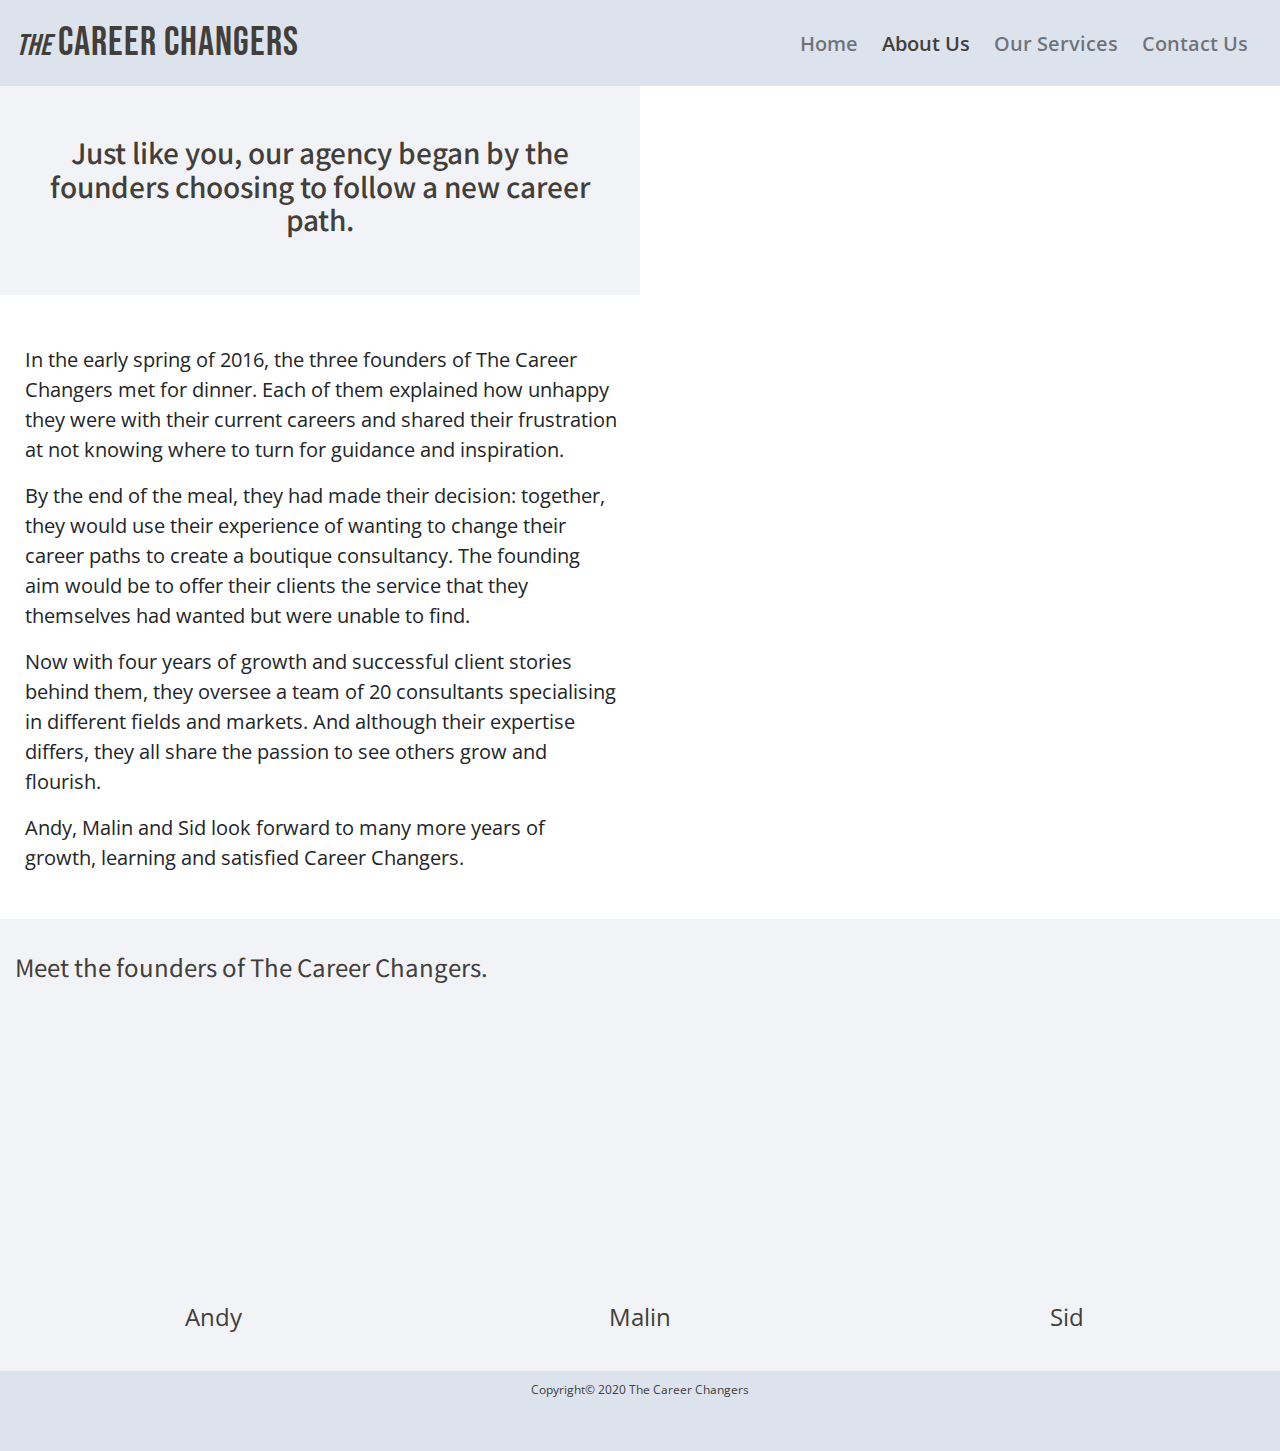
==== about.html @ 70f111f3 "docs: continued to edit the founders section, making the images rounded at the edges and added a hov" ====
<!DOCTYPE html>
<html lang="en">
  <head>
    <meta charset="UTF-8" />
    <meta name="viewport" content="width=device-width, initial-scale=1.0" />
    <meta http-equiv="X-UA-Compatible" content="ie=edge" />
    <link
      rel="stylesheet"
      href="https://stackpath.bootstrapcdn.com/bootstrap/4.3.1/css/bootstrap.min.css"
      integrity="sha384-ggOyR0iXCbMQv3Xipma34MD+dH/1fQ784/j6cY/iJTQUOhcWr7x9JvoRxT2MZw1T"
      crossorigin="anonymous"
    />
    <link
      rel="stylesheet"
      href="https://use.fontawesome.com/releases/v5.6.1/css/all.css"
      integrity="sha384-gfdkjb5BdAXd+lj+gudLWI+BXq4IuLW5IT+brZEZsLFm++aCMlF1V92rMkPaX4PP"
      crossorigin="anonymous"
    />
    <link rel="stylesheet" href="assets/css/style.css" />
    <title>The Career Changers</title>
  </head>

  <body>
    <div id="container">
      <!--Header section: includes navbar with logo within. Navbar template from Bootstrap 4-->
      <nav class="navbar menu-bar navbar-light navbar-expand-lg">
        <!-- Logo -->
        <a class="navbar-brand logo-style" id="logo-hover" href="index.html"
          ><span>The</span> Career Changers</a
        >
        <!--Toggle button-->
        <button
          class="navbar-toggler menu-burger-icon"
          type="button"
          data-toggle="collapse"
          data-target="#navbarNav"
          aria-controls="navbarNav"
          aria-expanded="false"
          aria-label="Toggle navigation"
        >
          <span class="navbar-toggler-icon"></span>
        </button>
        <!--Collapsible navbar content-->
        <div class="collapse navbar-collapse" id="navbarNav">
          <ul class="navbar-nav ml-auto" id="menu-hover">
            <li class="nav-item mr-2">
              <a class="nav-link menu-item" href="index.html">Home</a>
            </li>
            <li class="nav-item mr-2 active">
              <a class="nav-link menu-item" href="about.html"
                >About Us<span class="sr-only">(current)</span></a
              >
            </li>
            <li class="nav-item mr-2">
              <a class="nav-link menu-item" href="services.html"
                >Our Services</a
              >
            </li>
            <li class="nav-item mr-2">
              <a class="nav-link menu-item" href="contact.html">Contact Us</a>
            </li>
          </ul>
        </div>
      </nav>

      <!--Staircase section-->
      <section class="container-fluid p-0">
        <div class="row no-gutters">
          <div class="col-12 col-lg-6 staircase-title-bg">
            <div class="staircase-text">
              <div class="staircase-title">
                <h3>
                  Just like you, our agency began by the founders choosing to
                  follow a new career path.
                </h3>
              </div>
              <!--
              <hr
                  class="standard-divider staircase-divider"
                  id="staircase-divider-sm"
                />
                -->
              <div class="staircase-info staircase-info-bg">
                <p>
                  In the early spring of 2016, the three founders of The Career
                  Changers met for dinner. Each of them explained how unhappy
                  they were with their current careers and shared their
                  frustration at not knowing where to turn for guidance and
                  inspiration.
                </p>
                <p>
                  By the end of the meal, they had made their decision:
                  together, they would use their experience of wanting to change
                  their career paths to create a boutique consultancy. The
                  founding aim would be to offer their clients the service that
                  they themselves had wanted but were unable to find.
                </p>
                <p>
                  Now with four years of growth and successful client stories
                  behind them, they oversee a team of 20 consultants
                  specialising in different fields and markets. And although
                  their expertise differs, they all share the passion to see
                  others grow and flourish.
                </p>
                <p>
                  Andy, Malin and Sid look forward to many more years of growth,
                  learning and satisfied Career Changers.
                </p>
              </div>
            </div>
          </div>
          <div class="col-12 col-lg-6 staircase-photo staircase-md"></div>
        </div>
      </section>

      <!--Founders section: images placed in divs so they are the same size (some are landscape, others portrait)-->
      <section class="container-fluid founders-section-bg">
          <div class="row">
            <div class="col-12">
              <h2 class="founders-title">
                Meet the founders of The Career Changers.
              </h2>
              <!--
              <hr class="standard-divider divider-position" /> -->
            </div>
          </div>
          <div class="row founders-details">
            <div class="col-12 col-md-4">
              <div class="founders-photos">
                <div id="founder-andy"></div>
                <p class="founder-names">Andy</p>
              </div>
            </div>
            <div class="col-12 col-md-4">
              <div class="founders-photos">
              <div id="founder-malin"></div>
                <p class="founder-names">Malin</p>
              </div>
            </div>
            <div class="col-12 col-md-4">
              <div class="founders-photos">
              <div id="founder-sid"></div>
                <p class="founder-names">Sid</p>
              </div>
            </div>
          </div>
      </section>

      <!-- Footer set within a container to keep it at the bottom of the page -->
      <footer id="footer">
        <div class="media-icons">
          <a href="https://www.linkedin.com/" target="_blank"
            ><i class="fab fa-linkedin-in"></i
          ></a>
          <a href="https://twitter.com/" target="_blank"
            ><i class="fab fa-twitter"></i
          ></a>
          <a href="https://www.facebook.com" target="_blank"
            ><i class="fab fa-facebook-f"></i
          ></a>
        </div>
        <div>
          <p>Copyright© 2020 The Career Changers</p>
        </div>
      </footer>
    </div>

    <script
      src="https://code.jquery.com/jquery-3.3.1.slim.min.js"
      integrity="sha384-q8i/X+965DzO0rT7abK41JStQIAqVgRVzpbzo5smXKp4YfRvH+8abtTE1Pi6jizo"
      crossorigin="anonymous"
    ></script>
    <script
      src="https://cdnjs.cloudflare.com/ajax/libs/popper.js/1.14.7/umd/popper.min.js"
      integrity="sha384-UO2eT0CpHqdSJQ6hJty5KVphtPhzWj9WO1clHTMGa3JDZwrnQq4sF86dIHNDz0W1"
      crossorigin="anonymous"
    ></script>
    <script
      src="https://stackpath.bootstrapcdn.com/bootstrap/4.3.1/js/bootstrap.min.js"
      integrity="sha384-JjSmVgyd0p3pXB1rRibZUAYoIIy6OrQ6VrjIEaFf/nJGzIxFDsf4x0xIM+B07jRM"
      crossorigin="anonymous"
    ></script>
  </body>
</html>
---- assets/css/style.css ----
@import url("https://fonts.googleapis.com/css2?family=Bebas+Neue&family=Noto+Sans+KR:wght@100;300;400;500;700;900&family=Open+Sans:ital,wght@0,300;0,400;0,600;0,700;0,800;1,300;1,400;1,600;1,700;1,800&display=swap");

html,
body {
  margin: 0;
  padding: 0;
  height: 100%;
}

/*-------------------------------------------------------- Background colors*/
.menu-bar {
  background-color: #dce3ed;
}

.core-features-bg {
  background-color: rgba(255, 255, 255, 0.28);
}

.footer-bg {
  background-color: #dce3ed;
}

.staircase-title-bg {
  background-color: rgba(203, 211, 223, 0.28);
}

.staircase-info-bg {
  background-color: rgba(255, 255, 255);
}

.founders-section-bg {
  background-color: rgba(203, 211, 223, 0.28);
}

/*-------------------------------------------------------- Font & font styles*/

.menu-bar .logo-style {
  font-size: 40px;
  font-family: "Bebas Neue", cursive;
  color: #433e3a;
  letter-spacing: 1px;
  padding-right: 0;
  margin-right: 0;
}

.menu-item {
  font-family: "Open Sans", sans-serif;
  color: #433e3a;
  font-weight: 600;
  font-size: 20px;
  line-height: 33px;
}

.logo-style span {
  font-style: italic;
  letter-spacing: 0px;
  font-size: 30px;
  color: #433e3a;
}

.statement-section,
.features-title {
  font-family: "Open Sans", sans-serif;
  color: #433e3a;
}

.features-title {
  font-family: "Noto Sans KR", sans-serif;
  font-style: normal;
  font-weight: bold;
  font-size: 24px;
  line-height: 35px;
  color: #433e3a;
}

.statement-section h1 {
  font-weight: 600;
  font-size: 38px;
}

.statement-section p {
  font-weight: 400;
  font-size: 24px;
  line-height: 33px;
  padding-top: 20px;
}

.statement-section .schedule-btn {
  font-family: "Nato Sans Kr", sans-serif;
  color: #433e3a;
}

.features-section .features-title {
  font-weight: 600;
  font-size: 28px;
}

.three-features {
  font-weight: 400;
  font-size: 24px;
  font-family: "Open Sans", sans-serif;
  color: #433e3a;
}

footer p {
  font-size: 12px;
  font-family: "Open Sans", sans-serif;
  color: #433e3a;
}

.media-icons a i {
  color: #433e3a;
}

.staircase-info p {
  font-family: "Open Sans", sans-serif;
  font-style: normal;
  font-weight: 400;
  font-size: 20px;
}

.staircase-title {
  font-family: "Noto Sans KR", sans-serif;
  font-style: normal;
  font-weight: 400;
  color: #433e3a;
  font-size: 30px;
}

.founders-title {
  font-family: "Noto Sans KR", sans-serif;
  font-style: normal;
  font-weight: 400;
  font-size: 24px;
  line-height: 35px;
  color: #433e3a;
}

.founder-names {
font-family: "Open Sans", sans-serif;
  font-style: normal;
  font-weight: 400;
  font-size: 24px;
  color: #433e3a;
}

/*-------------------------------------------------------- Dividers & icons*/

.standard-divider {
  width: 557px;
  height: 0px;
  margin: 0 auto;
  border: 3px solid rgba(67, 62, 58, 0.75);
}

.feature-icons {
  color: #433e3a;
  font-size: 50px;
  margin-bottom: 20px;
}

@media screen and (max-width: 540px) {
  #staircase-divider-sm {
    max-width: 300px;
    border: 2px solid rgba(67, 62, 58, 0.75);
    margin-top: 30px;
    margin-bottom: 30px;
  }
}

/*-------------------------------------------------------- Navbar*/

.menu-bar {
  width: 100%;
  color: #433e3a;
}

.menu-burger-icon {
  border: 0;
}

.navbar-light .navbar-nav .active > .nav-link {
  color: #433e3a;
}

.menu-item-margin {
  margin: 0px 0px 0px 0px;
}

@media screen and (max-width: 540px) {
  .navbar-nav .nav-link {
    padding-left: 5px;
  }
}

#menu-hover a:hover {
  color: #7a94bd;
}

#logo-hover:hover {
  color: #7a94bd;
}

/*-------------------------------------------------------- Footer*/

#container {
  min-height: 100%;
  position: relative;
}

#footer {
  position: absolute;
  bottom: 0;
  width: 100%;
  height: 80px;
  background: #dce3ed;
}

footer p {
  text-align: center;
  margin-bottom: 0;
  padding-bottom: 0;
}

.media-icons {
  margin: 10px 20px 5px 20px;
  letter-spacing: 5px;
  font-size: 23px;
  text-align: center;
}

.media-icons i:hover {
  color: #7a94bd;
}

/*------------------------------------------------------------------------------### index.html ### */

/*-------------------------------------------------------- Hero image section*/

.hero-image {
  background: url("../images/photo-of-a-man-using-laptop-3771790.jpg");
  background-position: center;
  background-repeat: no-repeat;
  background-size: cover;
  width: 100%;
  min-height: 775px;
}

.statement-section {
  position: relative;
  align-items: center;
  justify-content: center;
  padding-top: 90px;
  margin-top: 120px;
  margin-left: 100px;
}

@media screen and (max-width: 720px) {
  .hero-image {
    width: 100%;
  }

  .statement-section {
    position: relative;
    align-items: center;
    justify-content: center;
    padding-top: 90px;
    margin-top: 120px;
    margin-left: 10px;
  }
}

@media screen and (max-width: 540px) {
  .hero-image {
    width: 100%;
    margin: 0 auto;
    background-position-x: 75%;
  }

  .statement-section {
    position: relative;
    align-items: center;
    justify-content: center;
    padding-top: 20px;
    margin-top: 20px;
    margin-left: 10px;
  }

  #btn-sm-screen {
    margin-left: 0px;
    margin-top: 20px;
    background-color: #dce3ed;
    border-color: #dce3ed;
    border-radius: 30px;
  }
}

.schedule-btn {
  background-color: #dce3ed;
  border-color: #dce3ed;
  border-radius: 30px;
  margin-left: 150px;
  margin-top: 30px;
}

.btn-hover:hover {
  background-color: #433e3a;
  border-color: #433e3a;
  color: #dce3ed;
}

/*-------------------------------------------------------- Core features section*/

.features-section {
  position: relative;
  padding-top: 80px;
  padding-bottom: 300px;
}

.features-title {
  position: absolute;
  left: 0;
  right: 0;
  text-align: center;
}

@media screen and (max-width: 720px) {
  .features-section .standard-divider {
    position: relative;
    margin-top: 150px;
  }
}

@media screen and (max-width: 540px) {
  .features-section {
    padding-top: 25px;
    padding-bottom: 150px;
  }
  .features-section .features-title {
    font-weight: 600;
    margin-top: 20px;
  }

  .features-section hr {
    display: none;
  }

  .features-structure {
    margin-top: 80px;
  }

  .features-title {
    position: absolute;
    left: 0;
    right: 0;
    text-align: center;
    margin-left: 20px;
    margin-right: 20px;
  }
}

.divider-position {
  position: relative;
  margin-top: 80px;
}

.features-structure {
  padding-top: 25px;
}

.three-features {
  position: relative;
  margin-top: 80px;
  text-align: center;
}

/*------------------------------------------------------------------------------### about.html ### */

/*-------------------------------------------------------- Staircase section*/

.staircase-title {
  text-align: center;
  margin-top: 50px;
  padding-bottom: 50px;
  margin-left: 30px;
  margin-right: 30px;
}

.staircase-divider {
  margin-top: 50px;
  margin-bottom: 50px;
}

.staircase-info {
  padding-left: 25px;
  padding-right: 22px;
  padding-bottom: 30px;
  padding-top: 50px;
}

.staircase-photo {
  background: url("../images/staircase.png");
  background-position: center;
  background-size: cover;
  background-repeat: no-repeat;
  width: 100%;
  padding-top: 0px;
  padding-left: 0px;
  padding-right: 0px;
  margin-top: 0px;
}

@media screen and (max-width: 540px) {
  .staircase-title {
    margin: 30px 10px 30px 10px;
    padding-bottom: 0px;
  }

  .staircase-info {
    text-align: center;
    font-size: 20px;
    padding-bottom: 20px;
  }

  .staircase-photo {
    padding-top: 0px;
    padding-left: 0px;
    padding-right: 0px;
  }
}

@media screen and (max-width: 991px) {
  .staircase-title {
    margin-top: 70px;
    margin-bottom: 70px;
    padding-bottom: 0px;
  }
  .staircase-md {
    min-height: 300px;
  }
}
/*-------------------------------------------------------- Founders section*/

.founders-section-bg {
    padding-bottom: 100px;
}

.founders-title {
  padding-top: 30px;
  padding-bottom: 30px;
}

.founder-names {
  padding-top: 20px;
}

.founders-details {
    text-align: center;
}

.founders-photos div {
  display: inline-block;
  background-position: center;
  background-repeat: no-repeat;
  width: 250px;
  height: 250px;
  border-radius: 50%;
}

/*---Photos individually sized to crop them to the same format*/

#founder-andy {
  background: url("../images/andy.jpg");
  background-size: 490px;
  background-position-x: 45%;
  background-position-y: 60%;
}

#founder-malin {
  background: url("../images/malin.jpg");
background-size: 250px;
  background-position-x: 45%;
  background-position-y: 30%;
}

#founder-sid {
  background: url("../images/sid.jpg");
  background-size: 290px;
  background-position-x: 40%;
  background-position-y: 20%;
}

.founders-photos div {
    opacity: 1.0;
    transition: 1s ease-in-out;
    -moz-transition: 1s ease-in-out;
    -webkit-transition: 1s ease-in-out;
}

.founders-photos div:hover {
    opacity: 0.7;
    transition: .55s ease-in-out;
    -moz-transition:  .55s ease-in-out;
    -webkit-transition: .55s ease-in-out;
}​
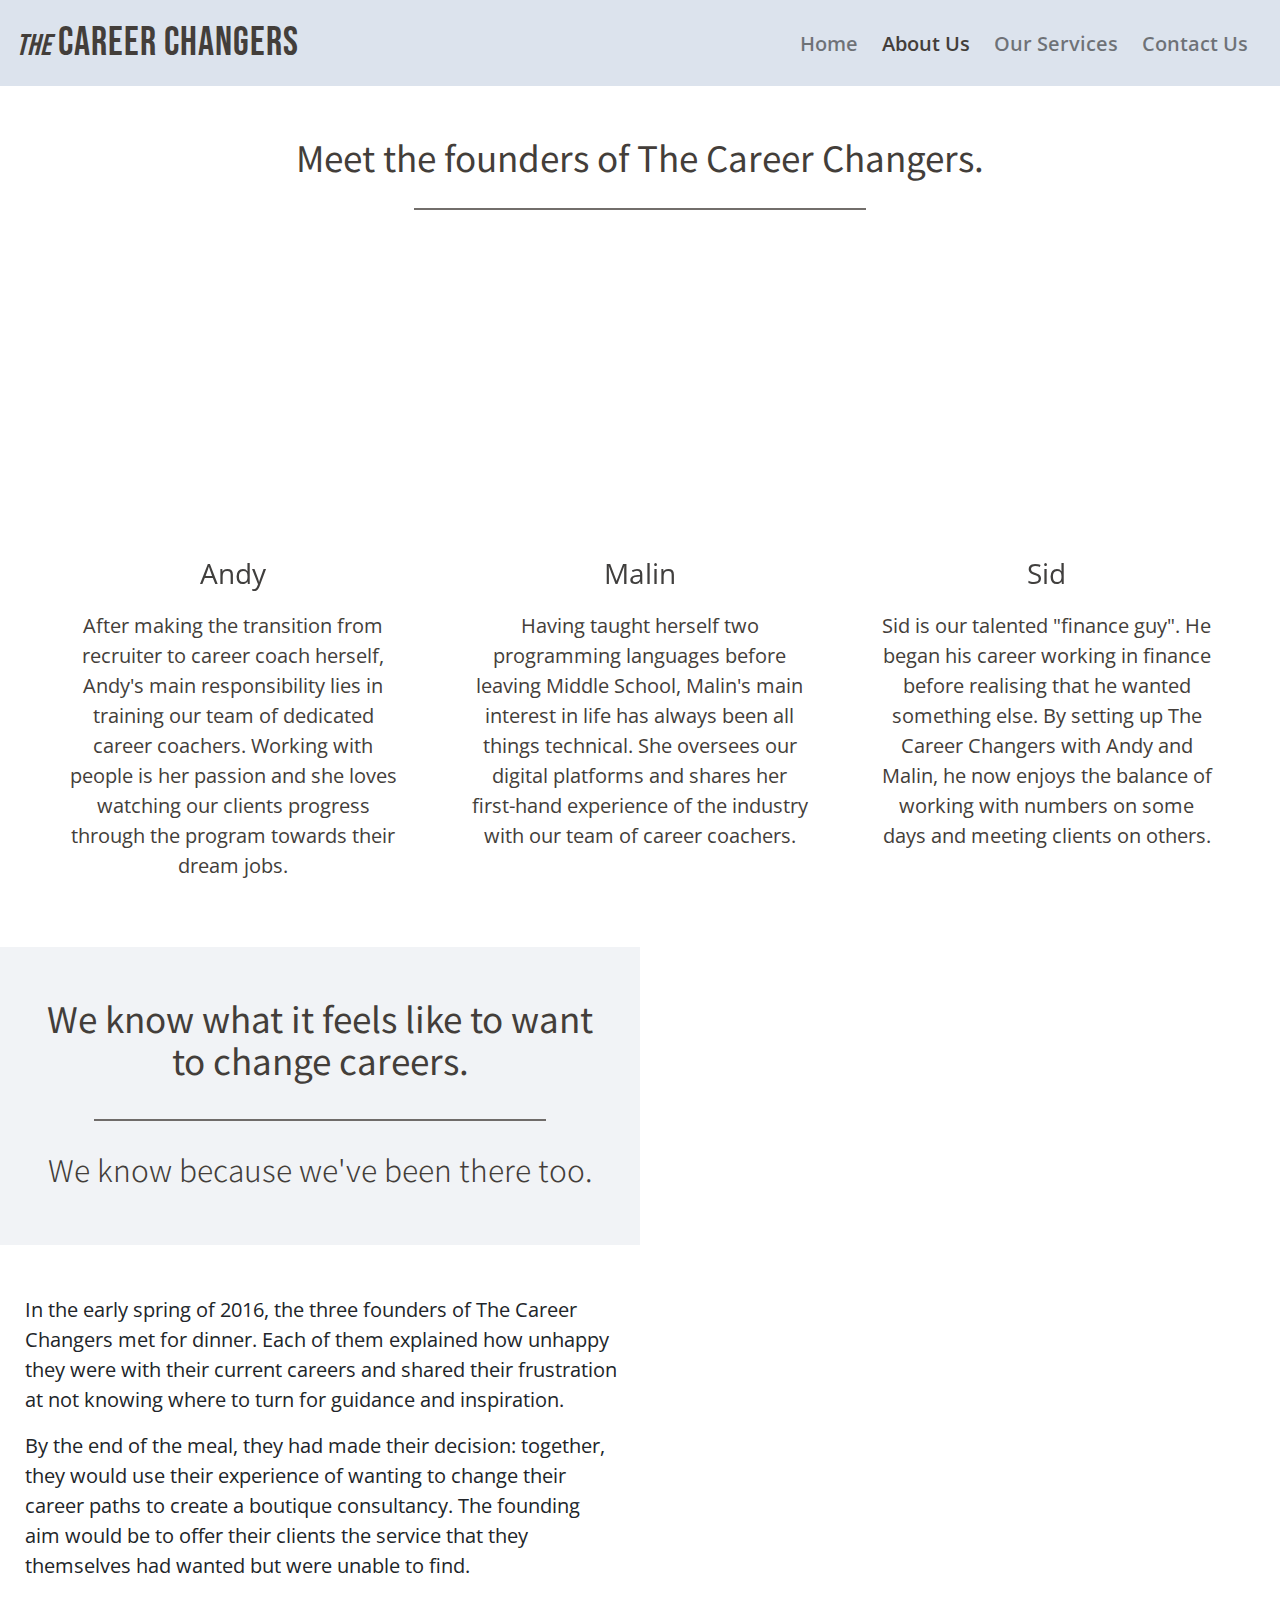
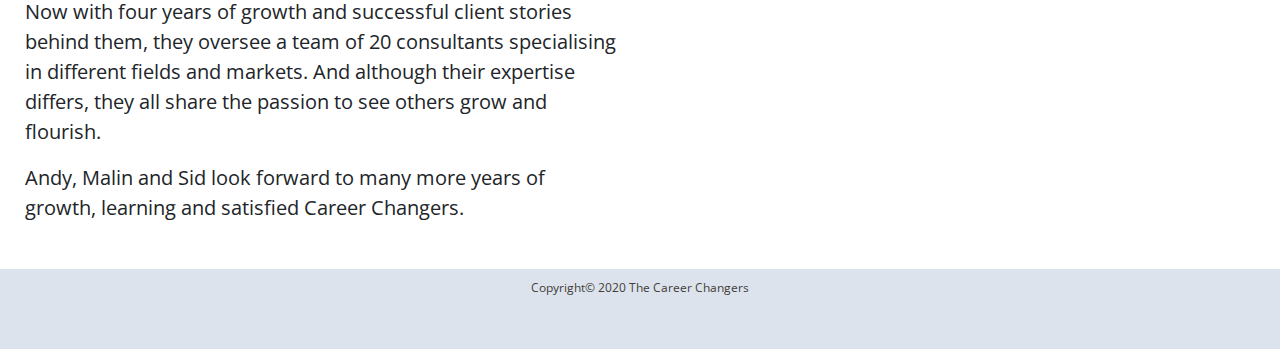
==== commit ec4dd5d4: "feat: added favicon icon to all pages. Changed the structure of about.html so the founders section c" ====
--- a/about.html
+++ b/about.html
@@ -16,6 +16,9 @@
       integrity="sha384-gfdkjb5BdAXd+lj+gudLWI+BXq4IuLW5IT+brZEZsLFm++aCMlF1V92rMkPaX4PP"
       crossorigin="anonymous"
     />
+    <link rel="icon" 
+      type="image/png" 
+      href="assets/images/favicon.ico">
     <link rel="stylesheet" href="assets/css/style.css" />
     <title>The Career Changers</title>
   </head>
@@ -63,16 +66,82 @@
         </div>
       </nav>
 
+      <!--Founders section: images placed in divs so they are the same size (some are landscape, others portrait)-->
+      <section class="container-fluid founders-section-bg">
+        <div class="row">
+          <div class="col-12">
+            <h2 class="founders-title">
+              Meet the founders of The Career Changers.
+            </h2>
+            <hr
+              class="standard-divider staircase-divider"
+              id="founders-divider-sm"
+            />
+            <!--
+              <hr class="standard-divider divider-position" /> -->
+          </div>
+        </div>
+        <div class="row founders-details" id="founders-margin-sm">
+          <div class="col-12 col-md-4">
+            <div class="founders-photos">
+              <div>
+              <div id="founder-andy"></div>
+              <h3 class="founder-names">Andy</h3>
+              </div>
+              <p class="founder-details">
+                After making the transition from recruiter to career coach
+                herself, Andy's main responsibility lies in training our team of
+                dedicated career coachers. Working with people is her passion
+                and she loves watching our clients progress through the program
+                towards their dream jobs.
+              </p>
+            </div>
+          </div>
+          <div class="col-12 col-md-4">
+            <div class="founders-photos">
+            <div>
+              <div id="founder-malin"></div>
+              <h3 class="founder-names">Malin</h3>
+              </div>
+              <p class="founder-details">
+                Having taught herself two programming languages before leaving
+                Middle School, Malin's main interest in life has always been all
+                things technical. She oversees our digital platforms and shares
+                her first-hand experience of the industry with our team of
+                career coachers.
+              </p>
+            </div>
+          </div>
+          <div class="col-12 col-md-4">
+            <div class="founders-photos">
+            <div>
+              <div id="founder-sid"></div>
+              <h3 class="founder-names">Sid</h3>
+              </div>
+              <p class="founder-details">
+                Sid is our talented "finance guy". He began his career working
+                in finance before realising that he wanted something else. By
+                setting up The Career Changers with Andy and Malin, he now
+                enjoys the balance of working with numbers on some days and
+                meeting clients on others.
+              </p>
+            </div>
+          </div>
+        </div>
+      </section>
+
       <!--Staircase section-->
       <section class="container-fluid p-0">
-        <div class="row no-gutters">
+        <div class="row no-gutters staircase-section">
           <div class="col-12 col-lg-6 staircase-title-bg">
             <div class="staircase-text">
-              <div class="staircase-title">
-                <h3>
-                  Just like you, our agency began by the founders choosing to
-                  follow a new career path.
-                </h3>
+              <div class="staircase-title" id="staircase-title-sm">
+                <h2>We know what it feels like to want to change careers.</h2>
+                <hr
+                  class="standard-divider staircase-divider"
+                  id="staircase-divider-sm"
+                />
+                <h3>We know because we've been there too.</h3>
               </div>
               <!--
               <hr
@@ -111,39 +180,6 @@
           </div>
           <div class="col-12 col-lg-6 staircase-photo staircase-md"></div>
         </div>
-      </section>
-
-      <!--Founders section: images placed in divs so they are the same size (some are landscape, others portrait)-->
-      <section class="container-fluid founders-section-bg">
-          <div class="row">
-            <div class="col-12">
-              <h2 class="founders-title">
-                Meet the founders of The Career Changers.
-              </h2>
-              <!--
-              <hr class="standard-divider divider-position" /> -->
-            </div>
-          </div>
-          <div class="row founders-details">
-            <div class="col-12 col-md-4">
-              <div class="founders-photos">
-                <div id="founder-andy"></div>
-                <p class="founder-names">Andy</p>
-              </div>
-            </div>
-            <div class="col-12 col-md-4">
-              <div class="founders-photos">
-              <div id="founder-malin"></div>
-                <p class="founder-names">Malin</p>
-              </div>
-            </div>
-            <div class="col-12 col-md-4">
-              <div class="founders-photos">
-              <div id="founder-sid"></div>
-                <p class="founder-names">Sid</p>
-              </div>
-            </div>
-          </div>
       </section>
 
       <!-- Footer set within a container to keep it at the bottom of the page -->
--- a/assets/css/style.css
+++ b/assets/css/style.css
@@ -12,24 +12,26 @@
   background-color: #dce3ed;
 }
 
-.core-features-bg {
-  background-color: rgba(255, 255, 255, 0.28);
-}
-
 .footer-bg {
   background-color: #dce3ed;
 }
 
+.core-features-bg,
+.services-features-bg,
 .staircase-title-bg {
   background-color: rgba(203, 211, 223, 0.28);
 }
 
+.services-title-bg .package-section-bg, .founders-section-bg,
 .staircase-info-bg {
   background-color: rgba(255, 255, 255);
 }
 
-.founders-section-bg {
-  background-color: rgba(203, 211, 223, 0.28);
+.form-bg {
+  background-color: rgba(203, 211, 223, 0.05);
+  border: 0.5px solid #7a7573;
+  margin-top: 5px;
+  margin-bottom: 0px;
 }
 
 /*-------------------------------------------------------- Font & font styles*/
@@ -90,11 +92,6 @@
   color: #433e3a;
 }
 
-.features-section .features-title {
-  font-weight: 600;
-  font-size: 28px;
-}
-
 .three-features {
   font-weight: 400;
   font-size: 24px;
@@ -112,41 +109,91 @@
   color: #433e3a;
 }
 
-.staircase-info p {
+.staircase-info p,
+.three-features p {
   font-family: "Open Sans", sans-serif;
   font-style: normal;
   font-weight: 400;
   font-size: 20px;
 }
 
-.staircase-title {
-  font-family: "Noto Sans KR", sans-serif;
-  font-style: normal;
-  font-weight: 400;
-  color: #433e3a;
-  font-size: 30px;
-}
-
+.staircase-title h2,
+.services-title h2,
 .founders-title {
   font-family: "Noto Sans KR", sans-serif;
   font-style: normal;
   font-weight: 400;
-  font-size: 24px;
-  line-height: 35px;
-  color: #433e3a;
-}
-
-.founder-names {
-font-family: "Open Sans", sans-serif;
+  color: #433e3a;
+  font-size: 35px;
+}
+
+.staircase-title h3,
+.services-title h3,
+.package-section h2 {
+  font-family: "Noto Sans KR", sans-serif;
+  font-style: normal;
+  font-weight: 300;
+  color: #433e3a;
+  font-size: 30px;
+}
+
+.features-title {
+  font-family: "Noto Sans KR", sans-serif;
   font-style: normal;
   font-weight: 400;
-  font-size: 24px;
-  color: #433e3a;
+  font-size: 28px;
+  line-height: 35px;
+  color: #433e3a;
+}
+
+.founder-names,
+.three-features h3 {
+  font-family: "Open Sans", sans-serif;
+  font-style: normal;
+  font-weight: 400;
+  font-size: 28px;
+  color: #433e3a;
+}
+
+.founder-details {
+  font-family: "Open Sans", sans-serif;
+  font-style: normal;
+  font-weight: 400;
+  font-size: 20px;
+  color: #433e3a;
+}
+
+.package-section ul li {
+  font-family: "Open Sans", sans-serif;
+  font-style: normal;
+  font-weight: 400;
+  font-size: 20px;
+  color: #433e3a;
+}
+
+.sign-up-text {
+  font-family: "Noto Sans KR", sans-serif;
+  font-style: normal;
+  font-weight: 400;
+  font-size: 28px;
+  line-height: 35px;
+  color: #433e3a;
+}
+
+.sign-up-text h3 {
+  font-weight: 300;
 }
 
 /*-------------------------------------------------------- Dividers & icons*/
 
 .standard-divider {
+  width: 450px;
+  height: 0px;
+  margin: 0 auto;
+  border: 3px solid rgba(67, 62, 58, 0.75);
+}
+
+.boutique-divider {
   width: 557px;
   height: 0px;
   margin: 0 auto;
@@ -158,6 +205,8 @@
   font-size: 50px;
   margin-bottom: 20px;
 }
+
+/* Media query to make design responsive on smaller screens */
 
 @media screen and (max-width: 540px) {
   #staircase-divider-sm {
@@ -166,6 +215,38 @@
     margin-top: 30px;
     margin-bottom: 30px;
   }
+
+  #package-divider-sm,
+  #founders-divider-sm {
+    max-width: 300px;
+    margin: 0 auto;
+    border: 1px solid rgba(67, 62, 58, 0.75);
+  }
+
+  #boutique-divider-sm {
+    display: none;
+  }
+
+  #contact-divider-sm {
+    text-align: center;
+    max-width: 300px;
+    border: 2px solid rgba(67, 62, 58, 0.75);
+  }
+}
+
+/* End of media query section*/
+
+#package-divider-sm,
+#founders-divider-sm,
+#staircase-divider-sm {
+  margin: 0 auto;
+  border: 1px solid rgba(67, 62, 58, 0.75);
+}
+
+.contact-divider {
+  width: 700px;
+  margin-right: 55px;
+  border: 2px solid rgba(67, 62, 58, 0.75);
 }
 
 /*-------------------------------------------------------- Navbar*/
@@ -186,12 +267,16 @@
 .menu-item-margin {
   margin: 0px 0px 0px 0px;
 }
+
+/* Media query to make design responsive on smaller screens */
 
 @media screen and (max-width: 540px) {
   .navbar-nav .nav-link {
     padding-left: 5px;
   }
 }
+
+/* End of media query section*/
 
 #menu-hover a:hover {
   color: #7a94bd;
@@ -255,6 +340,8 @@
   margin-left: 100px;
 }
 
+/* Media query to make design responsive on smaller screens */
+
 @media screen and (max-width: 720px) {
   .hero-image {
     width: 100%;
@@ -295,6 +382,9 @@
   }
 }
 
+/* End of media query section*/
+
+/*Button styling, including hover*/
 .schedule-btn {
   background-color: #dce3ed;
   border-color: #dce3ed;
@@ -303,7 +393,7 @@
   margin-top: 30px;
 }
 
-.btn-hover:hover {
+.schedule-btn-hover:hover {
   background-color: #433e3a;
   border-color: #433e3a;
   color: #dce3ed;
@@ -314,7 +404,7 @@
 .features-section {
   position: relative;
   padding-top: 80px;
-  padding-bottom: 300px;
+  padding-bottom: 200px;
 }
 
 .features-title {
@@ -324,6 +414,8 @@
   text-align: center;
 }
 
+/* Media query to make design responsive on smaller screens */
+
 @media screen and (max-width: 720px) {
   .features-section .standard-divider {
     position: relative;
@@ -341,10 +433,6 @@
     margin-top: 20px;
   }
 
-  .features-section hr {
-    display: none;
-  }
-
   .features-structure {
     margin-top: 80px;
   }
@@ -359,6 +447,8 @@
   }
 }
 
+/* End of media query section*/
+
 .divider-position {
   position: relative;
   margin-top: 80px;
@@ -375,6 +465,128 @@
 }
 
 /*------------------------------------------------------------------------------### about.html ### */
+
+/*-------------------------------------------------------- Founders section*/
+
+.founders-section-bg {
+  padding-bottom: 50px;
+}
+
+.founders-title {
+  margin: 0 auto;
+  text-align: center;
+  padding-top: 50px;
+  padding-bottom: 30px;
+}
+
+.founder-names {
+  padding-top: 20px;
+}
+
+.founders-details {
+  text-align: center;
+  padding-top: 40px;
+  margin-left: 15px;
+  margin-right: 15px;
+}
+
+.founders-details p {
+    margin-top: 20px;
+}
+
+.founders-photos {
+  margin-left: 20px;
+  margin-right: 20px;
+  padding-top: 0px;
+}
+
+.founders-photos .founder-names h3 {
+  padding-top: 80px;
+}
+
+.founders-photos div {
+  display: inline-block;
+  background-position: center;
+  background-repeat: no-repeat;
+  width: 250px;
+  height: 250px;
+  border-radius: 50%;
+  padding-top: 30px;
+}
+
+/* Media query to make design responsive on smaller screens */
+
+@media screen and (max-width: 540px) {
+  #staircase-title-sm {
+    padding-left: 20px;
+    padding-right: 20px;
+    text-align: center;
+  }
+
+  .founders-section-bg {
+    padding-right: 0px;
+    padding-left: 0px;
+  }
+
+  #founders-margin-sm {
+    padding-right: 0px;
+    padding-left: 0px;
+    margin-left: 0px;
+    margin-right: 0px;
+  }
+
+  .founder-names {
+    margin-bottom: 0px;
+  }
+
+  .founders-photos div div {
+    filter: none;
+  }
+}
+/* End of media query section*/
+
+/*Photos individually sized to crop them to the same format*/
+#founder-andy {
+  background: url("../images/andy.jpg");
+  background-size: 490px;
+  background-position-x: 45%;
+  background-position-y: 60%;
+}
+
+#founder-malin {
+  background: url("../images/malin.jpg");
+  background-size: 250px;
+  background-position-x: 45%;
+  background-position-y: 30%;
+}
+
+#founder-sid {
+  background: url("../images/sid.jpg");
+  background-size: 290px;
+  background-position-x: 40%;
+  background-position-y: 20%;
+}
+
+/*Hover function for founders photos, courtesy of Salman Abbas' answer on 05/03/17 
+on StackOverflow with my own changes added: 
+https://stackoverflow.com/questions/609273/convert-an-image-to-grayscale-in-html-css*/
+
+.founders-photos div {
+  filter: gray;
+  -webkit-filter: grayscale(70%);
+  transition: 0.5s ease-in-out;
+  -moz-transition: 0.5s ease-in-out;
+  -webkit-transition: 0.5s ease-in-out;
+}
+
+.founders-photos div:hover {
+  -webkit-filter: grayscale(0);
+  filter: none;
+  transition: 0.2s ease-in-out;
+  -moz-transition: 0.2s ease-in-out;
+  -webkit-transition: 0.2s ease-in-out;
+  text-decoration: underline;
+}
 
 /*-------------------------------------------------------- Staircase section*/
 
@@ -386,7 +598,15 @@
   margin-right: 30px;
 }
 
-.staircase-divider {
+.staircase-title h2 {
+  padding-bottom: 30px;
+}
+
+.staircase-title h3 {
+  padding-top: 30px;
+}
+
+.standard-divider .staircase-divider {
   margin-top: 50px;
   margin-bottom: 50px;
 }
@@ -410,6 +630,12 @@
   margin-top: 0px;
 }
 
+.staircase-section {
+    padding-bottom: 80px;
+}
+
+/* Media query to make design responsive on smaller screens */
+
 @media screen and (max-width: 540px) {
   .staircase-title {
     margin: 30px 10px 30px 10px;
@@ -439,67 +665,309 @@
     min-height: 300px;
   }
 }
-/*-------------------------------------------------------- Founders section*/
-
-.founders-section-bg {
-    padding-bottom: 100px;
-}
-
-.founders-title {
-  padding-top: 30px;
-  padding-bottom: 30px;
-}
-
-.founder-names {
-  padding-top: 20px;
-}
-
-.founders-details {
-    text-align: center;
-}
-
-.founders-photos div {
-  display: inline-block;
+
+/* End of media query section*/
+
+/*------------------------------------------------------------------------------### services.html ### */
+
+/*-------------------------------------------------------- Services title section*/
+
+.services-photo {
+  background: url("..assets/images/woman-in-white-blazer-holding-tablet-computer-789822.jpg");
   background-position: center;
   background-repeat: no-repeat;
-  width: 250px;
-  height: 250px;
-  border-radius: 50%;
-}
-
-/*---Photos individually sized to crop them to the same format*/
-
-#founder-andy {
-  background: url("../images/andy.jpg");
-  background-size: 490px;
-  background-position-x: 45%;
-  background-position-y: 60%;
-}
-
-#founder-malin {
-  background: url("../images/malin.jpg");
-background-size: 250px;
-  background-position-x: 45%;
-  background-position-y: 30%;
-}
-
-#founder-sid {
-  background: url("../images/sid.jpg");
-  background-size: 290px;
-  background-position-x: 40%;
-  background-position-y: 20%;
-}
-
-.founders-photos div {
-    opacity: 1.0;
-    transition: 1s ease-in-out;
-    -moz-transition: 1s ease-in-out;
-    -webkit-transition: 1s ease-in-out;
-}
-
-.founders-photos div:hover {
-    opacity: 0.7;
-    transition: .55s ease-in-out;
-    -moz-transition:  .55s ease-in-out;
-    -webkit-transition: .55s ease-in-out;
-}​
+  background-size: cover;
+  width: 100%;
+  min-height: 527px;
+}
+
+@media screen and (max-width: 991px) {
+  .services-md {
+    min-height: 300px;
+  }
+}
+
+.services-title {
+  text-align: center;
+  margin-top: 50px;
+  padding-bottom: 50px;
+  padding-right: 30px;
+}
+
+.services-title h2 {
+  padding-bottom: 30px;
+  margin-left: 15px;
+  margin-right: 15px;
+}
+
+.services-title h3 {
+  padding-top: 30px;
+}
+
+.standard-divider .services-divider {
+  margin-top: 50px;
+  margin-bottom: 50px;
+}
+
+/*-------------------------------------------------------- Services features section*/
+
+.three-features-details {
+  padding-top: 0px;
+  padding-bottom: 150px;
+}
+
+/*-------------------------------------------------------- Package section*/
+
+.package-photo {
+  background: url("../images/desk_tablet.jpg");
+  background-position: center;
+  background-size: cover;
+  background-repeat: no-repeat;
+  width: 100%;
+  min-height: 543px;
+  padding-top: 0px;
+  padding-left: 0px;
+  padding-right: 0px;
+  margin-top: 0px;
+}
+
+.package-section {
+  margin-top: 50px;
+}
+
+.package-section h2 {
+  text-align: center;
+  margin-bottom: 30px;
+}
+
+.package-section ul {
+  margin-top: 30px;
+}
+
+.package-section i {
+  margin-right: 10px;
+}
+
+.package-section .package-fee {
+  margin-left: 120px;
+  padding-top: 20px;
+  line-height: 70px;
+}
+
+.package-section span {
+  font-weight: 600;
+}
+
+/*Custom bullet point icons styling courtesy of:
+https://hollypryce.com/font-awesome-bullet-points/ */
+.package-section ul li {
+  list-style-type: none;
+  text-align: left;
+  padding: 0 10px 0 0;
+  line-height: 50px;
+}
+
+.package-section a {
+  text-align: center;
+  align-content: center;
+  margin-bottom: 150px;
+}
+
+.package-btn {
+  background-color: #433e3a;
+  border-color: #433e3a;
+  border-radius: 30px;
+  margin-left: 250px;
+  margin-top: 30px;
+}
+
+.package-btn-hover:hover {
+  background-color: #dce3ed;
+  border-color: #dce3ed;
+  color: #433e3a;
+}
+
+/* Media query to make design responsive on smaller screens */
+
+@media screen and (max-width: 540px) {
+  .package-section ul {
+    text-align: center;
+    padding-left: 5px;
+    padding-right: 5px;
+  }
+
+  .package-section ul li {
+    line-height: 45px;
+    margin-left: 20px;
+  }
+
+  #package-btn-sm-screen {
+    background-color: #433e3a;
+    border-color: #433e3a;
+    border-radius: 30px;
+    margin-left: 100px;
+    margin-top: 30px;
+    margin-bottom: 50px;
+  }
+
+  .services-photo,
+  .package-photo {
+    min-height: 300px;
+  }
+
+  #package-fee-sm {
+    text-align: center;
+    margin-left: 15px;
+    line-height: 50px;
+  }
+}
+/* End of media query section*/
+
+/*------------------------------------------------------------------------------### contact.html ### */
+
+.contact-photo {
+  background: url("../images/desk.jpg");
+  background-position: center;
+  background-size: cover;
+  background-repeat: no-repeat;
+  width: 100%;
+  min-height: 950px;
+  padding-top: 0px;
+  padding-left: 0px;
+  padding-right: 0px;
+  margin-top: 0px;
+}
+
+.sign-up-text {
+  position: static;
+  margin-left: 700px;
+  margin-top: 90px;
+}
+
+.sign-up-titles {
+  margin-right: 270px;
+}
+
+.sign-up-text h2 {
+  padding-bottom: 30px;
+}
+
+.sign-up-text h3 {
+  padding-top: 30px;
+  padding-right: 0px;
+}
+
+.contact-divider {
+  margin-right: 550px;
+  width: 420px;
+}
+
+.sign-up-btn {
+  font-family: "Open Sans", sans-serif;
+  color: #433e3a;
+  font-size: 20px;
+  line-height: 35px;
+  padding: 5px 25px 5px 25px;
+  background-color: #dce3ed;
+  border-color: #dce3ed;
+  border-radius: 30px;
+  margin-left: 150px;
+  margin-top: 20px;
+}
+
+/* Contact form */
+.form-style {
+  padding-top: 20px;
+  padding-bottom: 0px;
+  margin-left: 0px;
+  text-align: center;
+  width: 420px;
+}
+
+form .sign-up-btn {
+  margin-left: 0px;
+}
+
+/* Media query to make design responsive on smaller screens */
+
+@media screen and (max-width: 540px) {
+  .contact-photo {
+    background-position-x: 53%;
+  }
+
+  .sign-up-text {
+    position: static;
+    text-align: center;
+    padding-top: 50px;
+    margin-left: 20px;
+    margin-right: 20px;
+  }
+
+  .sign-up-titles {
+    margin-right: 30px;
+  }
+
+  .form-style {
+    width: 320px;
+  }
+}
+
+@media screen and (max-width: 720px) {
+  .sign-up-text {
+    position: static;
+    text-align: center;
+    padding-top: 50px;
+    margin-left: 0px;
+    margin-right: 0px;
+  }
+  .sign-up-btn {
+    text-align: center;
+    margin-left: 0px;
+  }
+  .contact-divider {
+    width: 500px;
+  }
+  .form-style {
+    margin: 0 auto;
+  }
+
+  .sign-up-titles {
+    margin-right: 0px;
+  }
+}
+
+@media screen and (max-width: 1300px) {
+  .sign-up-text {
+    position: static;
+    text-align: center;
+    padding-top: 50px;
+    margin-left: 0px;
+    margin-right: 0px;
+  }
+
+  .sign-up-btn {
+    text-align: center;
+    margin-left: 0px;
+  }
+
+  .contact-divider {
+    width: 500px;
+    margin: 0 auto;
+  }
+  .form-style {
+    margin: 0 auto;
+  }
+
+  .sign-up-titles {
+    margin-right: 0px;
+  }
+}
+/* End of media query section*/
+
+/*Sign-up button hover function*/
+
+.sign-up-btn-hover:hover {
+  background-color: #433e3a;
+  border-color: #433e3a;
+  color: #dce3ed;
+}
